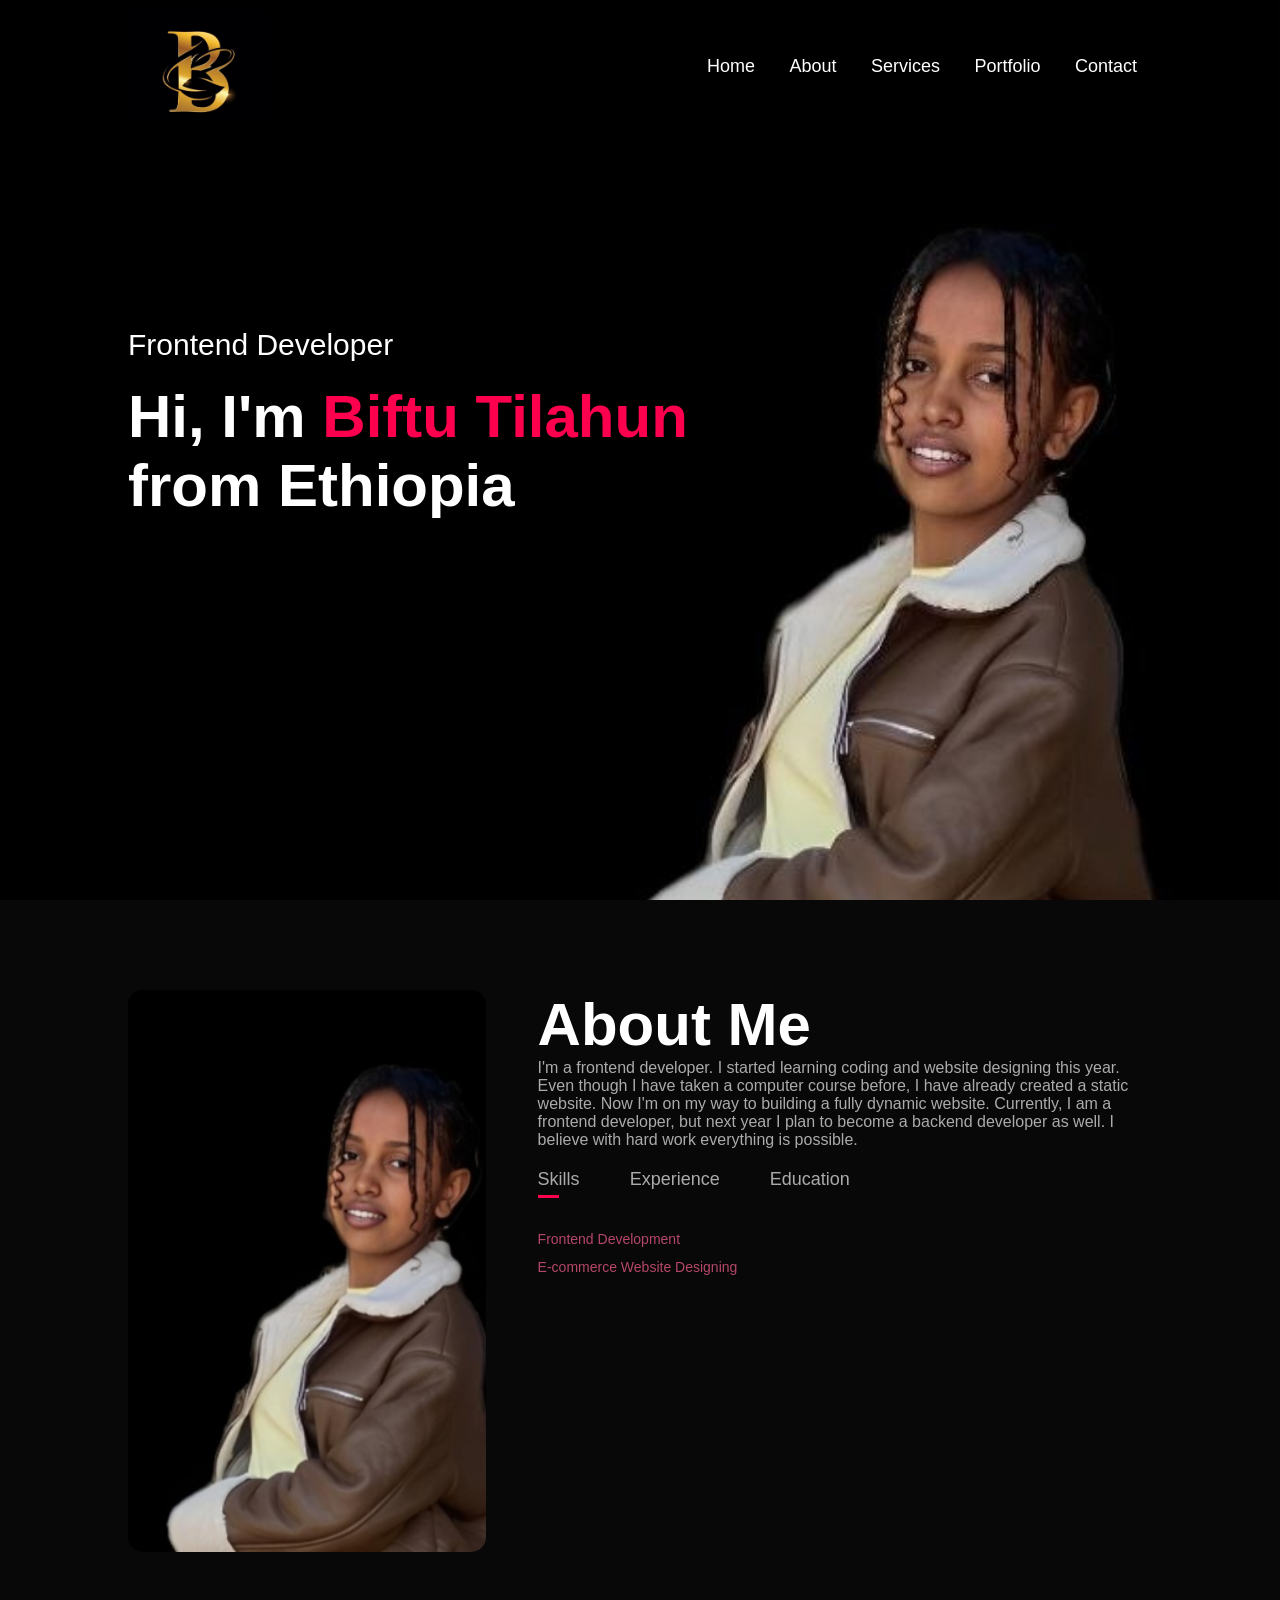
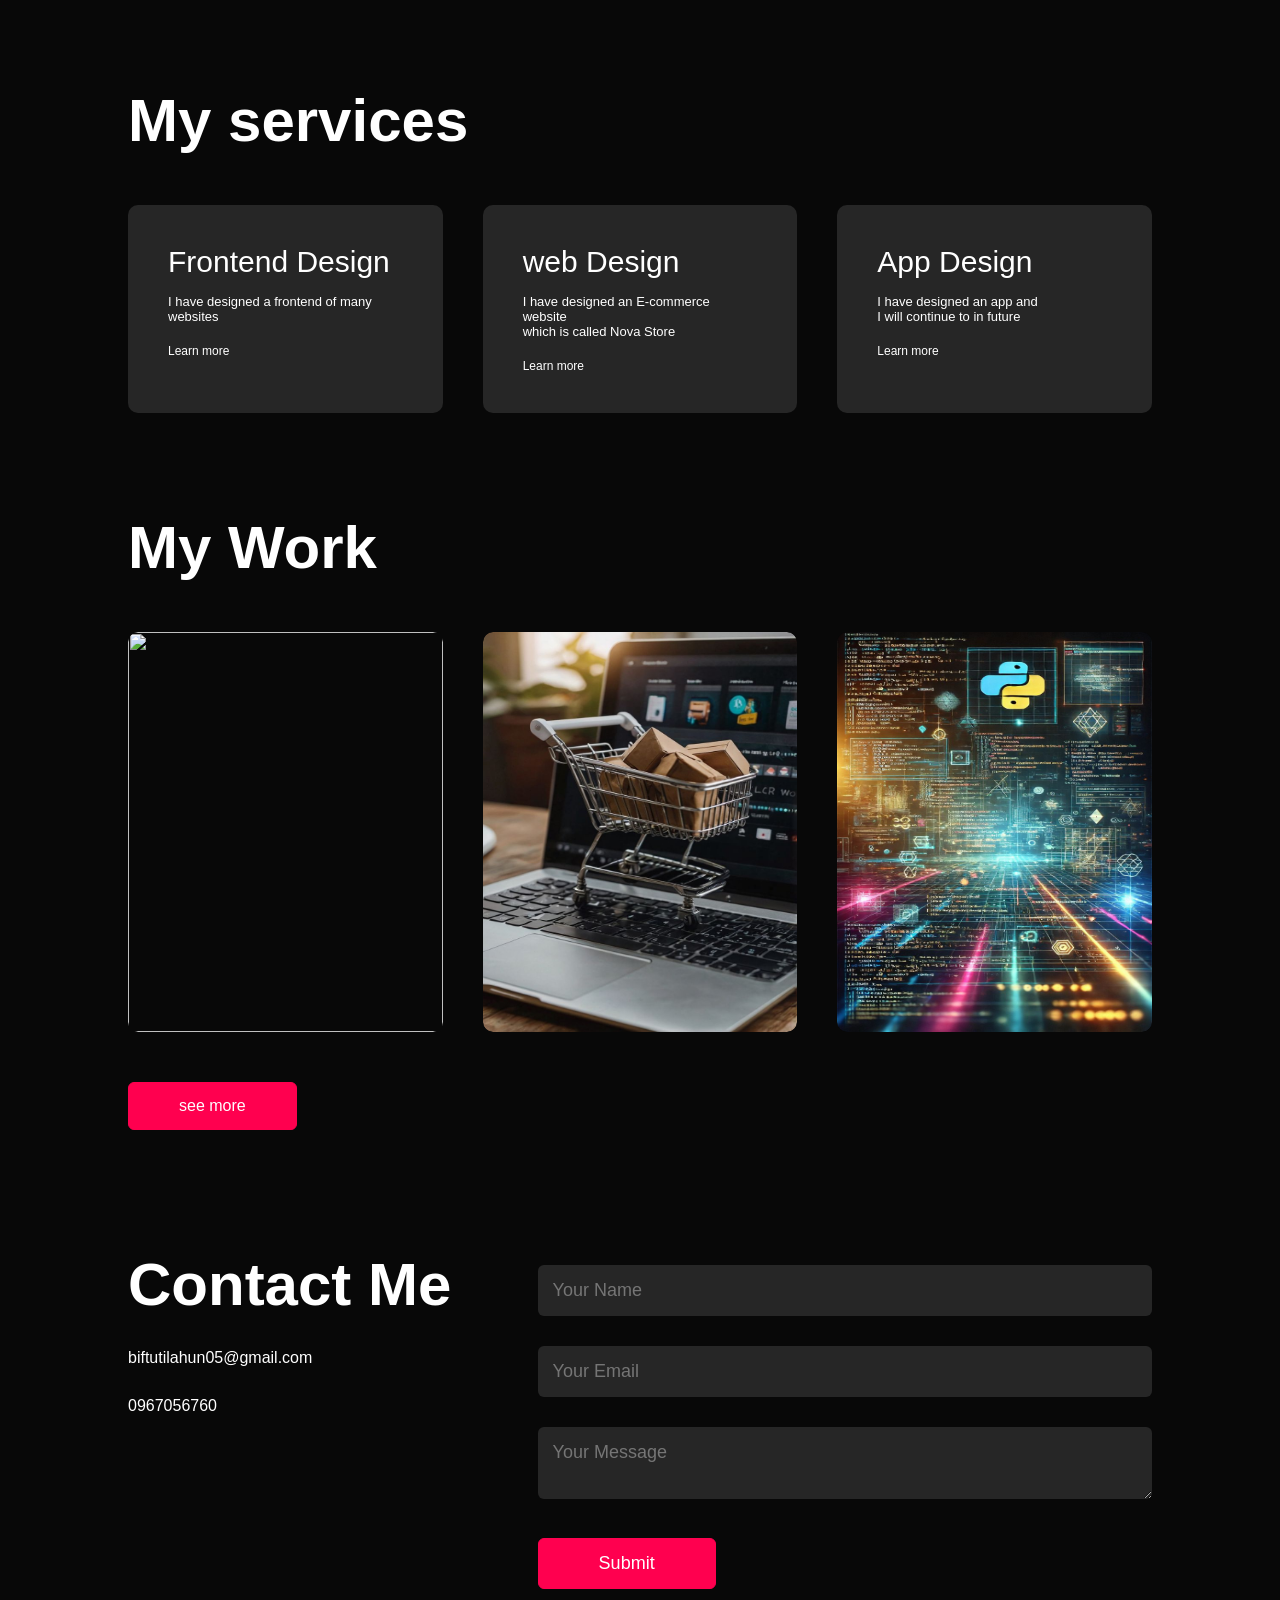
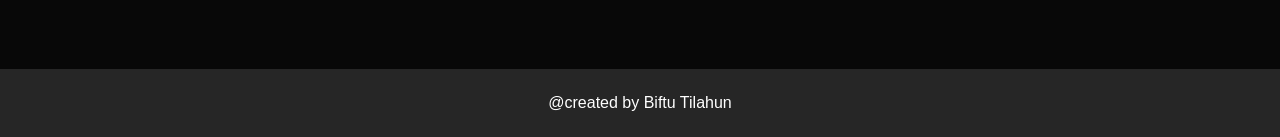
==== index.html @ 3a245077 "Update index.html" ====
<!DOCTYPE html>
<html lang="en">
<head>
    <meta charset="UTF-8">
    <meta name="viewport" content="width=device-width, initial-scale=1.0">
    <title>Biftu Tilahun</title>
    <link rel="stylesheet" href="style.css">

</head>
<body>

    <!-- -----------Header------------ -->
    <div id="header">
        <div class="container">
            <nav>
                <img src="logo.ln.jpg" class="logo" alt="Logo">
                <!-- Desktop Menu -->
    <ul class="nav-list desktop-menu">
        <li><a href="#header">Home</a></li>
        <li><a href="#about">About</a></li>
        <li><a href="#services">Services</a></li>
        <li><a href="#portfolio">Portfolio</a></li>
        <li><a href="#contact">Contact</a></li>

    </ul>

    <!-- Mobile Menu -->
 <!--  <div class="hamburger" id="hamburger">
        <span></span>
        <span></span>
        <span></span>
    </div>
    <ul class="nav-list mobile-menu">
        <li><a href="#header">Home</a></li>
        <li><a href="#about">About</a></li>
        <li><a href="#services">Services</a></li>
        <li><a href="#portfolio">Portfolio</a></li>
        <li><a href="#contact">Contact</a></li>
    </ul>
 -->
</nav>
          <style>
body {
  margin: 0;
  font-family: Arial;
}

/* Top bar */
header {
  position: fixed;
  top: 0;
  left: 0;
  width: 100%;
  display: flex;
  justify-content: space-between;
  padding: 15px;
}

.logo {
  font-size: 24px;
  font-weight: bold;
}

/* Menu button */
.menu-btn {
  font-size: 28px;
  cursor: pointer;
  margin-right: 20px; /* ðŸ‘ˆ moved inward */
  display: none; /* hidden by default */
}

/* Sidebar menu */
#menu {
  position: fixed;
  top: 0;
  right: -250px; /* hidden */
  width: 250px;
  height: 100%;
  background: black;
  color: white;
  padding-top: 60px;
  transition: 0.3s;
}

/* Menu links */
#menu a {
  display: block;
  padding: 15px;
  color: white;
  text-decoration: none;
}

#menu a:hover {
  background: gray;
}

/* Close button */
.close {
  position: absolute;
  top: 15px;
  left: 15px;
  font-size: 25px;
  cursor: pointer;
}

/* âœ… SHOW ONLY ON SMALL SCREENS */
@media (max-width: 768px) {
  .menu-btn {
    display: block;
  }
}

/* âœ… HIDE MENU ON LARGE SCREENS */
@media (min-width: 769px) {
  #menu {
    display: none;
  }
}
</style>
</head>

<body>

<header>
  
  <div class="menu-btn" onclick="openMenu()">☰</div>
</header>

<div id="menu">
  <div class="close" onclick="closeMenu()">✖</div>
  <a href="#header">Home</a>
  <a href="#about">About</a>
  <a href="#services">Services</a>
  <a href="#portfolio">Portfolio</a>
  <a href="#contact">Contact</a>
</div>

<script>
function openMenu() {
  document.getElementById("menu").style.right = "0";
}

function closeMenu() {
  document.getElementById("menu").style.right = "-250px";
}
</script>
      
            </nav>

            <div class="header-text">
                <p>Frontend Developer</p>
                <h1>Hi, I'm <span>Biftu Tilahun</span><br>from Ethiopia</h1>
            </div>
        </div>
    </div>

    <!-- -----------About------------ -->
    <div id="about">
        <div class="container">
            <div class="row">

                <div class="about-col-1">
                    <img src="user.jpg" alt="User Image">
                </div>

                <div class="about-col-2">
                    <h1 class="sub-title">About Me</h1>

                    <p>
                        I'm a frontend developer. I started learning coding and website designing this year.
                        Even though I have taken a computer course before, I have already created a static website.
                        Now I'm on my way to building a fully dynamic website.
                        Currently, I am a frontend developer, but next year I plan to become a backend developer as well.
                        I believe with hard work everything is possible.
                    </p>

                    <div class="tab-titles">
                        <p class="tab-links active-link" onclick="opentab(event, 'skills')">Skills</p>
                        <p class="tab-links" onclick="opentab(event, 'experience')">Experience</p>
                        <p class="tab-links" onclick="opentab(event, 'education')">Education</p>
                    </div>

                    <div class="tab-contents active-tab" id="skills">
                        <ul>
                            <li><span>Frontend Development</span></li>
                            <li><span>E-commerce Website Designing</span></li>
                        </ul>
                    </div>

                    <div class="tab-contents" id="experience">
                        <ul>
                            <li><span>2026 - Present<br>Still learning</span></li>
                        </ul>
                    </div>

                    <div class="tab-contents" id="education">
                        <ul>
                            <li><span>Frontend Development Training</span></li>
                        </ul>
                    </div>

                </div>
            </div>
        </div>
    </div>

    <!-- -----------services------------ -->
     <div id="services">
        <div class="container">
            <h1 class="sub-title">My services</h1>
     <div class="services-list">
         <div>
            <h2>Frontend Design</h2>
            <p> I have designed a frontend of many websites </p>
            <a href="#">Learn more</a>
        </div>
        <div>
            <h2>web Design</h2>
            <p> I have designed an E-commerce website <br>which is called Nova Store </p>
            <a href="#">Learn more</a>
        </div>
         <div>
            <h2>App Design</h2>
            <p> I have designed an app and<br> I will continue to in future </p>
            <a href="#">Learn more</a>
         </div>
     </div>
        </div>
     </div>
     <!-- -----------portfolio----------- -->
<div id="portfolio">
    <div class="container">
        <h1 class="sub-title">My Work</h1>
        <div class="work-list">
            <div class="work">
                <img src="fronthend.np.jpg">
                <div class="layer">

                <h3>Frontend design</h3>
                <p>one of an amazing frontend design</p>
                </div>
            </div>
             <div class="work">
                <img src="ecommerce.png">
                <div class="layer">

                <h3>E-commerce website</h3>
                <p>It's called Nova Store</p>
                </div>
            </div>
             <div class="work">
                <img src="moile.in.jpg">
                <div class="layer">

                <h3>Social Media App </h3>
                <p>The app connects people around the world</p>
                </div>
            </div>
        </div>
        <a href="#" class="btn">see more</a>
    </div>
</div>
   <!-- -----------contact----------- -->
    <div id="contact">
        <div class="container">
            <div class="row">
                <div class="contact-left">
                 <h1 class="sub-title"> Contact Me</h1>
                 <p>biftutilahun05@gmail.com</p>
                 <p>0967056760</p>
                
                </div>
                <div class="contact-right">
                    <form>
                    <input type="text" name="Name" placeholder="Your Name" required>
                    <input type="email" name="email" placeholder="Your Email" required>
                    <textarea name="Message" row="6" placeholder="Your Message"></textarea>
                    <button type="submit" class="btn ">Submit</button>
                    </form>
                </div>
                

            </div>
        </div>
        <div class="copyright">
            <p>@created by Biftu Tilahun</p>
        </div>
    </div>
    
   
   <script>
        var tablinks = document.getElementsByClassName("tab-links");
        var tabcontents = document.getElementsByClassName("tab-contents");

        function opentab(event, tabname) {
            for (let tablink of tablinks) {
                tablink.classList.remove("active-link");
            }
            for (let tabcontent of tabcontents) {
                tabcontent.classList.remove("active-tab");
            }

            event.currentTarget.classList.add("active-link");
            document.getElementById(tabname).classList.add("active-tab");
        }
      </script> 
   <!--
      <script>
const hamburger = document.getElementById('hamburger');
const mobileMenu = document.querySelector('.mobile-menu');

hamburger.addEventListener('click', () => {
    mobileMenu.classList.toggle('active');
});
</script>
    -->

</body>
</html>
---- style.css ----
*{
    margin: 0;
    padding: 0;
    font-family:'poppins', sans-serif;
    box-sizing: border-box;
}
html{
  scroll-behavior: smooth;
}
body{
    background-color: #080808;
    color: #fff;
}
  #header{
    width: 100%;
    height: 100vh;
    background-image: url(background.png);
    background-size: cover;
    background-position: center;
  }
  .container{
    padding: 10px 10%;
  }
  nav{
    display: flex ;
    align-items: center;
    justify-content: space-between;
    flex-wrap: wrap;
  }
  .logo{
    width: 140px;
  }
  nav ul li{
    display: inline-block;
    list-style: none;
    margin: 10px 20px;
  }
  nav ul li a{
    color: #fff;
    text-decoration: none;
    font-size: 18px;
    position: relative;
  }
  nav ul li a::after{
    content: '';
   width: 0;
   height: 3px;
   background:#ff004f ;
   position: absolute;
   left: 0;
   bottom: -6px;
   transition: 0.5s;
  }
   nav ul li a:hover::after{
    width: 100%;
   }
   .header-text{
    margin-top: 20%;
    font-size: 30px;
   }
   .header-text h1{
    font-size: 60px;
    margin-top: 20px;
   }
   .header-text h1 span{
    color: #ff004f;
   }
   /* -----------about----------- */
#about{
  padding: 80px 0;
  color: #ababab ;
}
.row{
  display: flex;
  justify-content: space-between;
  flex-wrap: wrap ;
}
.about-col-1{
  flex-basis: 35%;
}
.about-col-1 img{
  width: 100%;
  border-radius: 15px;
}
.about-col-2{
flex-basis: 60%;
}
.sub-title{
  font-size: 60px;
  font-weight: 600;
  color: #fff;
}
.tab-titles{
  display: flex;
  margin: 20px 0 40px;

}
.tab-links{
  margin-right: 50px;
  font-size: 18px;
  font-weight: 500;
  cursor: pointer;
  position: relative;
}
.tab-links::after{
  content: '';
  width: 0;
  height: 3px;
  background: #ff004f;
  position: absolute;
  left: 0;
  bottom: -8px;
  transition: 0.5s;
}
.tab-links.active-link::after{
  width: 50%;
}
.tab-contents ul li{
  list-style: none;
  margin: 10px 0;
}
.tab-contents ul li span{
  color: #b54769;
  font-size: 14px;
}
.tab-contents{
  display: none;
}
.tab-contents.active-tab{
  display: block;
}
/* -----------services----------- */
#services{
  padding: 30px 0;
}
.services-list{
  display: grid;
  grid-template-columns: repeat(auto-fit,minmax(250px, 1fr));
  grid-gap: 40px;
  margin-top: 50px;

}
.services-list div{
  background: #262626;
  padding: 40px;
  font-size: 13px;
  font-weight: 300;
  border-radius: 10px;
  transition: background 0.5s, transform 0.5s;
}
.services-list div h2{
  font-size: 30px;
  font-weight: 500;
  margin-bottom: 15px;
}
.services-list div a{
  text-decoration: none;
  color: #fff;
  font-size: 12px;
  margin-top: 20px;
  display: inline-block;
}
.services-list div:hover{
  background: #ff004f;
  transform: translateY(-10px);
}
/* -----------portfolio----------- */
#portfolio {
    padding: 50px 0;
}
.work-list{
  display: grid;
  grid-template-columns: repeat(auto-fit,minmax(250px, 1fr));
  grid-gap: 40px;
  margin-top: 50px;
}
.work{
  border-radius: 10px;
  position: relative;
  overflow: hidden;
}
.work img{
  width: 100;
  height: 400px;
  border-radius: 10px;
  display: block;
  transition: transform 0.5s;
}
.layer{
  width: 100%;
  height: 0;
  background: linear-gradient(rgba(0,0,0,0.6),  #ff004f);
  border-radius: 10px;
  position: absolute;
  left: 0;
  bottom: 0;
  overflow: hidden;
  display: flex;
  align-items: center;
  justify-content: center;
  flex-direction: column;
  padding: 0 40px;
  text-align: center;
  font-size: 14px;
  transform: height 0.5s;
}
.layer h3{
font-weight: 500;
margin-bottom: 20px;
}
.work:hover img{
  transform: scale(1.1);
}
.work:hover .layer{
  height: 100%;
}
.btn{
  display: block;
  margin: 50px auto;
  width: fit-content;
  border: 1px solid #ff004f;
  padding: 14px 50px;
  border-radius: 6px;
  text-decoration: none;
  color: #fff;
  transition: backgroung 0.5s;
}
.btn:hover{
  background: #ff004f;
}
/* -----------contact----------- */
.contact-left{
  flex-basis: 35%;
}
.contact-right{
  flex-basis: 60%;
}
.contact-left p{
  margin-top: 30px;
}
.btn{
  display: inline-block;
  background: #ff004f;
}
/* -----------Contact------------ */
.contact-left{
  flex-basis: 35%;
}
.contact-right{
  flex-basis: 60%;
}
.contact-left p{
  margin-top: 30px;
}
.btn{
  display: inline-block;
  background: #ff004f;
}
.contact-right form {
  width: 100%;
}

form input, form textarea {
  width: 100%;
  border: 0;
  outline: none;
  background: #262626;
  padding: 15px;
  margin: 15px 0;          /* only vertical spacing */
  color: #fff;
  font-size: 18px;
  border-radius: 6px;
  box-sizing: border-box;   /* includes padding inside width */
}
form .btn{
  padding: 14px 60px;
  font-size: 18px;
  margin-top: 20px;
  cursor: pointer;
}
.copyright{
  width: 100%;
  text-align: center;
  padding: 25px 0;
  background: #262626;
  font-weight: 300;
  margin-top: 20px;
}

/* -----------CSS for small screens----------- */

@media only screen and (max-width: 768px){
#header {
  width: 100%;
  min-height: 100vh;
  background-image: url("user.jpg");
  background-size: cover;        /* makes it fit screen */
  background-position: center;   /* keeps it centered */
  background-repeat: no-repeat;
  display: flex;
  align-items: center;
}
.header-text{
    margin-top: 100%;
    font-size: 16px;
  }
  .header-text h1{
    font-size: 30px;
  }
  .sub-title{
    font-size: 40px;
  }
  .about-col-1, .about-col-1{
    flex-basis: 100%;
  }
  .about-col-1{
    margin-bottom: 30px;
  }
  .about-col-2{
    font-size: 14px;
  }
  .tab-links{
    font-size: 16px;
    margin-right: 20px;
  }
  .contact-left, .contact-right{
    flex-basis: 100%;
  }
  .contact-right{
    font-size: 14px;
  }
	
}
/* Basic nav styles */
.navbar {
    display: flex;
    align-items: center;
    justify-content: space-between;
    position: relative;
    padding: 10px 5%;
    background: #333;
}

.navbar .logo {
    width: 140px;
}
.work img{
	width:100%;
}
/* Desktop Menu */
.desktop-menu {
    display: flex;
    list-style: none;
}

.desktop-menu li {
    margin: 0 15px;
}

.desktop-menu li a {
    color: #fff;
    text-decoration: none;
    font-size: 18px;
}

/* Mobile Menu hidden by default */

  /*  .hamburger {
    display: none;
    flex-direction: column;
    cursor: pointer;
    gap: 4px;
}
.nav-list desktop-menu{
	top:0;
	right:0;
}
.hamburger span {
    display: block;
    height: 3px;
    width: 25px;
    background: #fff;
	
}
*/
  /* .mobile-menu {
    display: none; /* hidden initially */
  /*  list-style: none;
    position: absolute;
    top: 60px;  /* below navbar */
   /* left: 0;
    width: 100%;
    background: #333;
}
  .mobile-menu li {
    border-bottom: 1px solid #444;
}
/*
/*.mobile-menu li a {
    display: block;
    padding: 12px 20px;
    color: #fff;
    text-decoration: none;
}

.mobile-menu li a:hover {
    background: #575757;
}
*/
/* ---------- Responsive ---------- */
 /* @media (max-width: 768px) {
    /* Hide desktop menu */
    .desktop-menu {
        display: block;
    }

    /* Show hamburger */
   /* .hamburger {
        display: flex;
    }

    /* Show mobile menu when active */
   /* .mobile-menu.active {
        display: block;
    }
}
*/
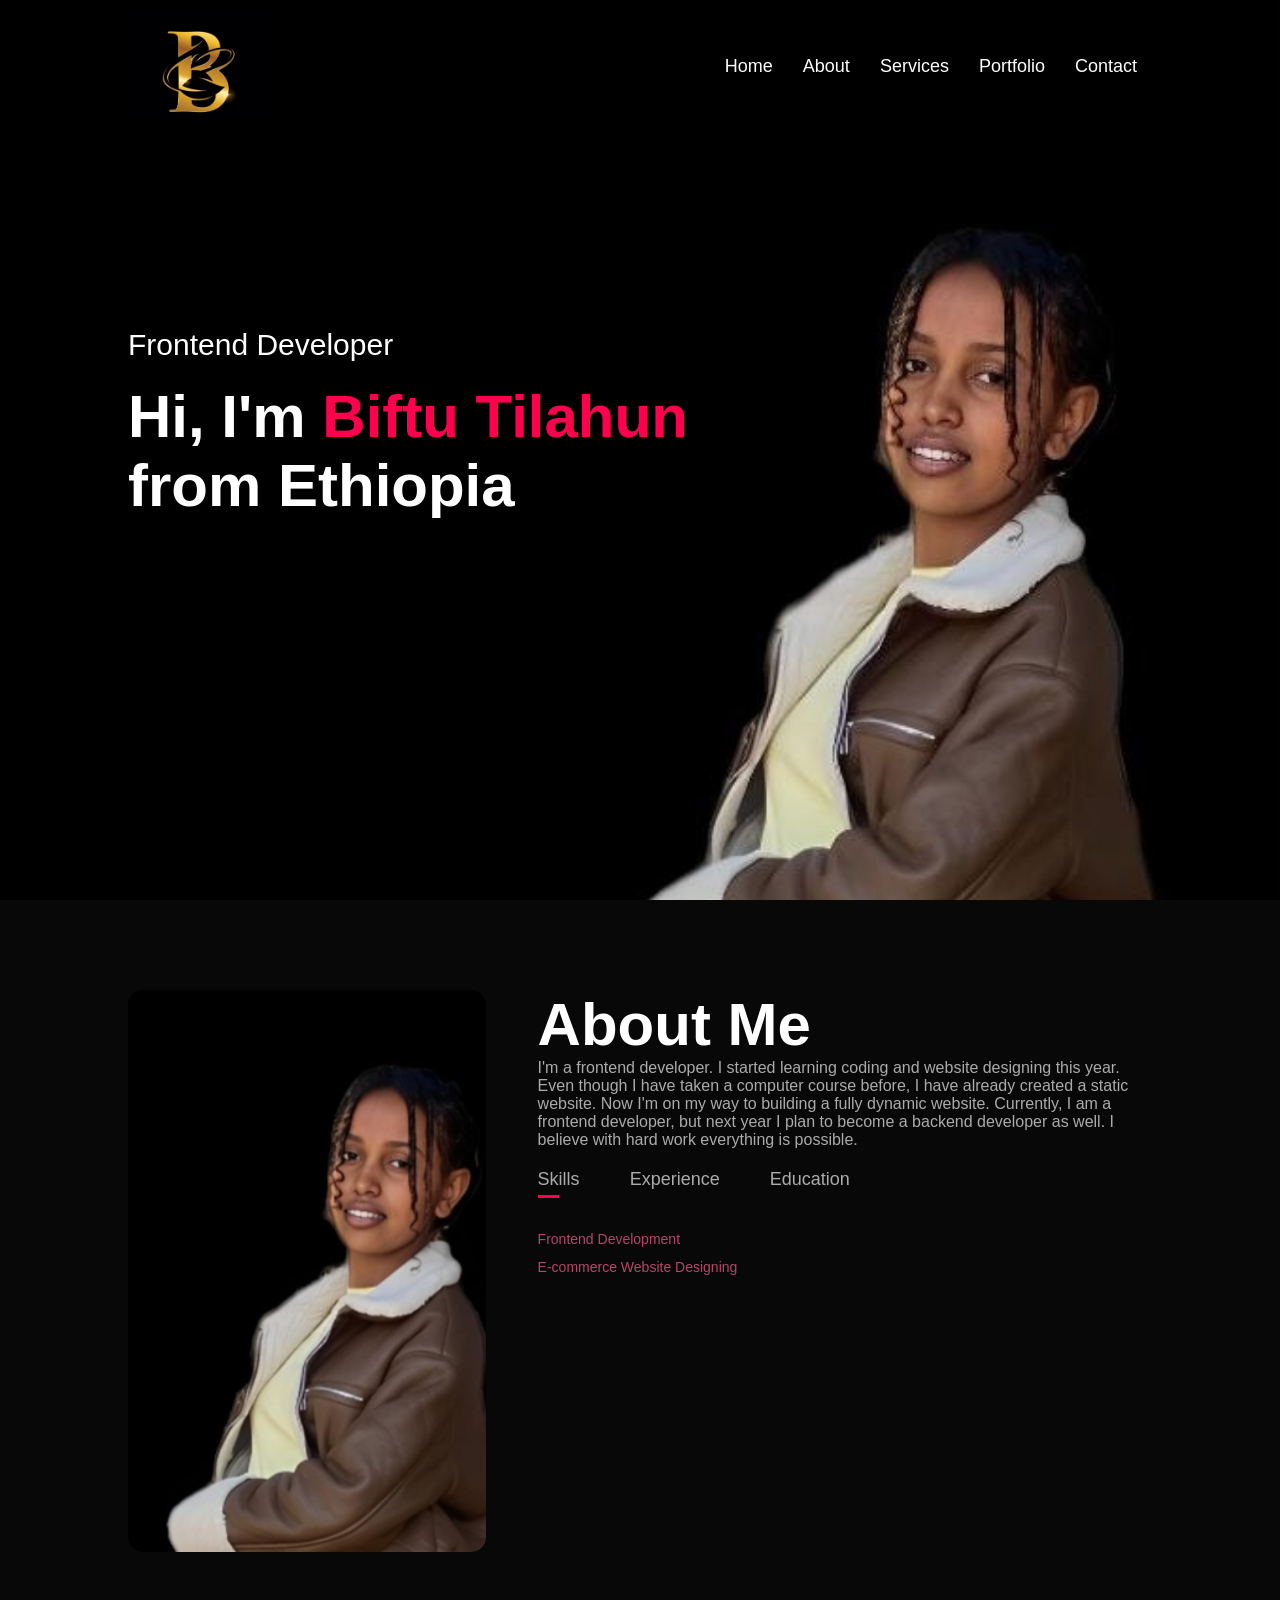
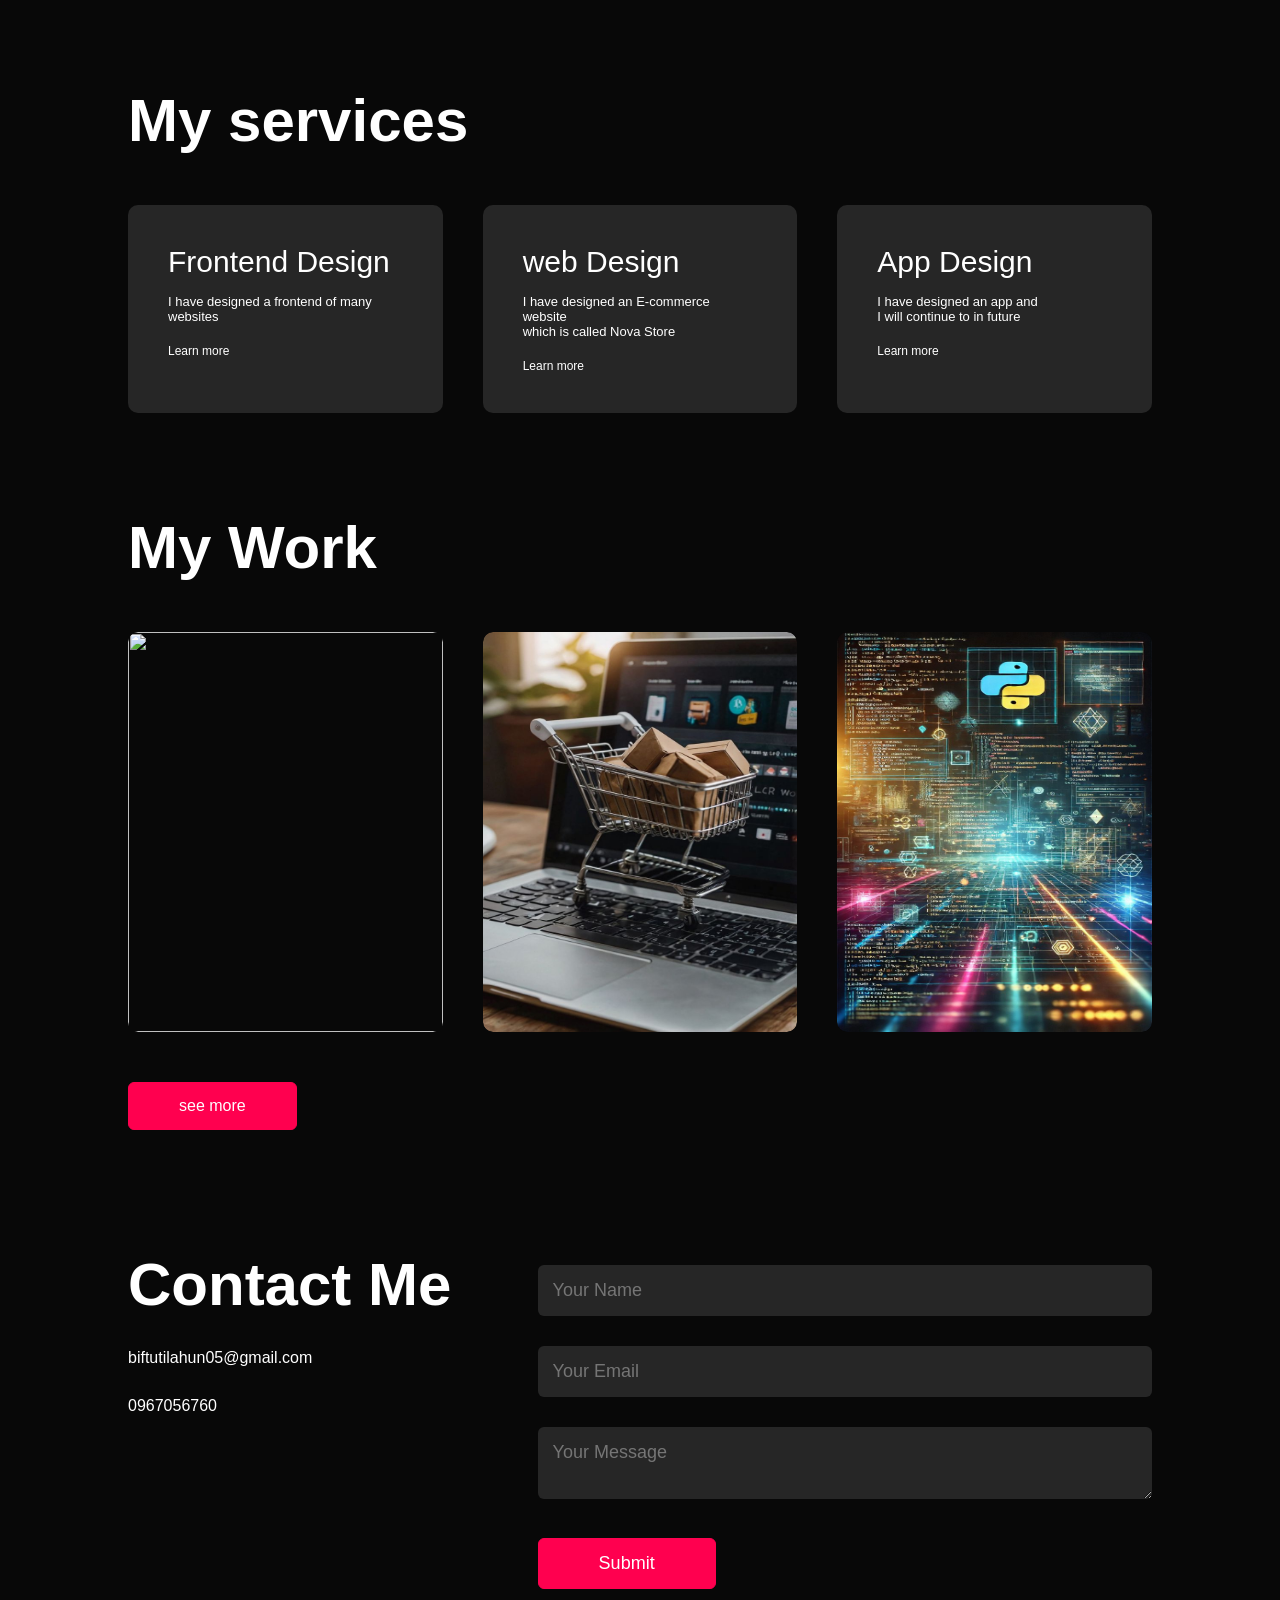
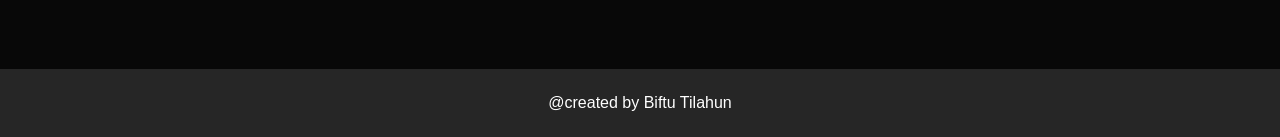
==== commit 8580b33e: "Update index.html" ====
--- a/index.html
+++ b/index.html
@@ -65,7 +65,7 @@
 .menu-btn {
   font-size: 28px;
   cursor: pointer;
-  margin-right: 20px; /* ðŸ‘ˆ moved inward */
+  margin-left: 20px; /* ðŸ‘ˆ moved inward */
   display: none; /* hidden by default */
 }
 
--- a/style.css
+++ b/style.css
@@ -410,10 +410,11 @@
 /* ---------- Responsive ---------- */
  /* @media (max-width: 768px) {
     /* Hide desktop menu */
+@media (max-width: 600px) {
     .desktop-menu {
-        display: block;
+        display: none;
     }
-
+}
     /* Show hamburger */
    /* .hamburger {
         display: flex;
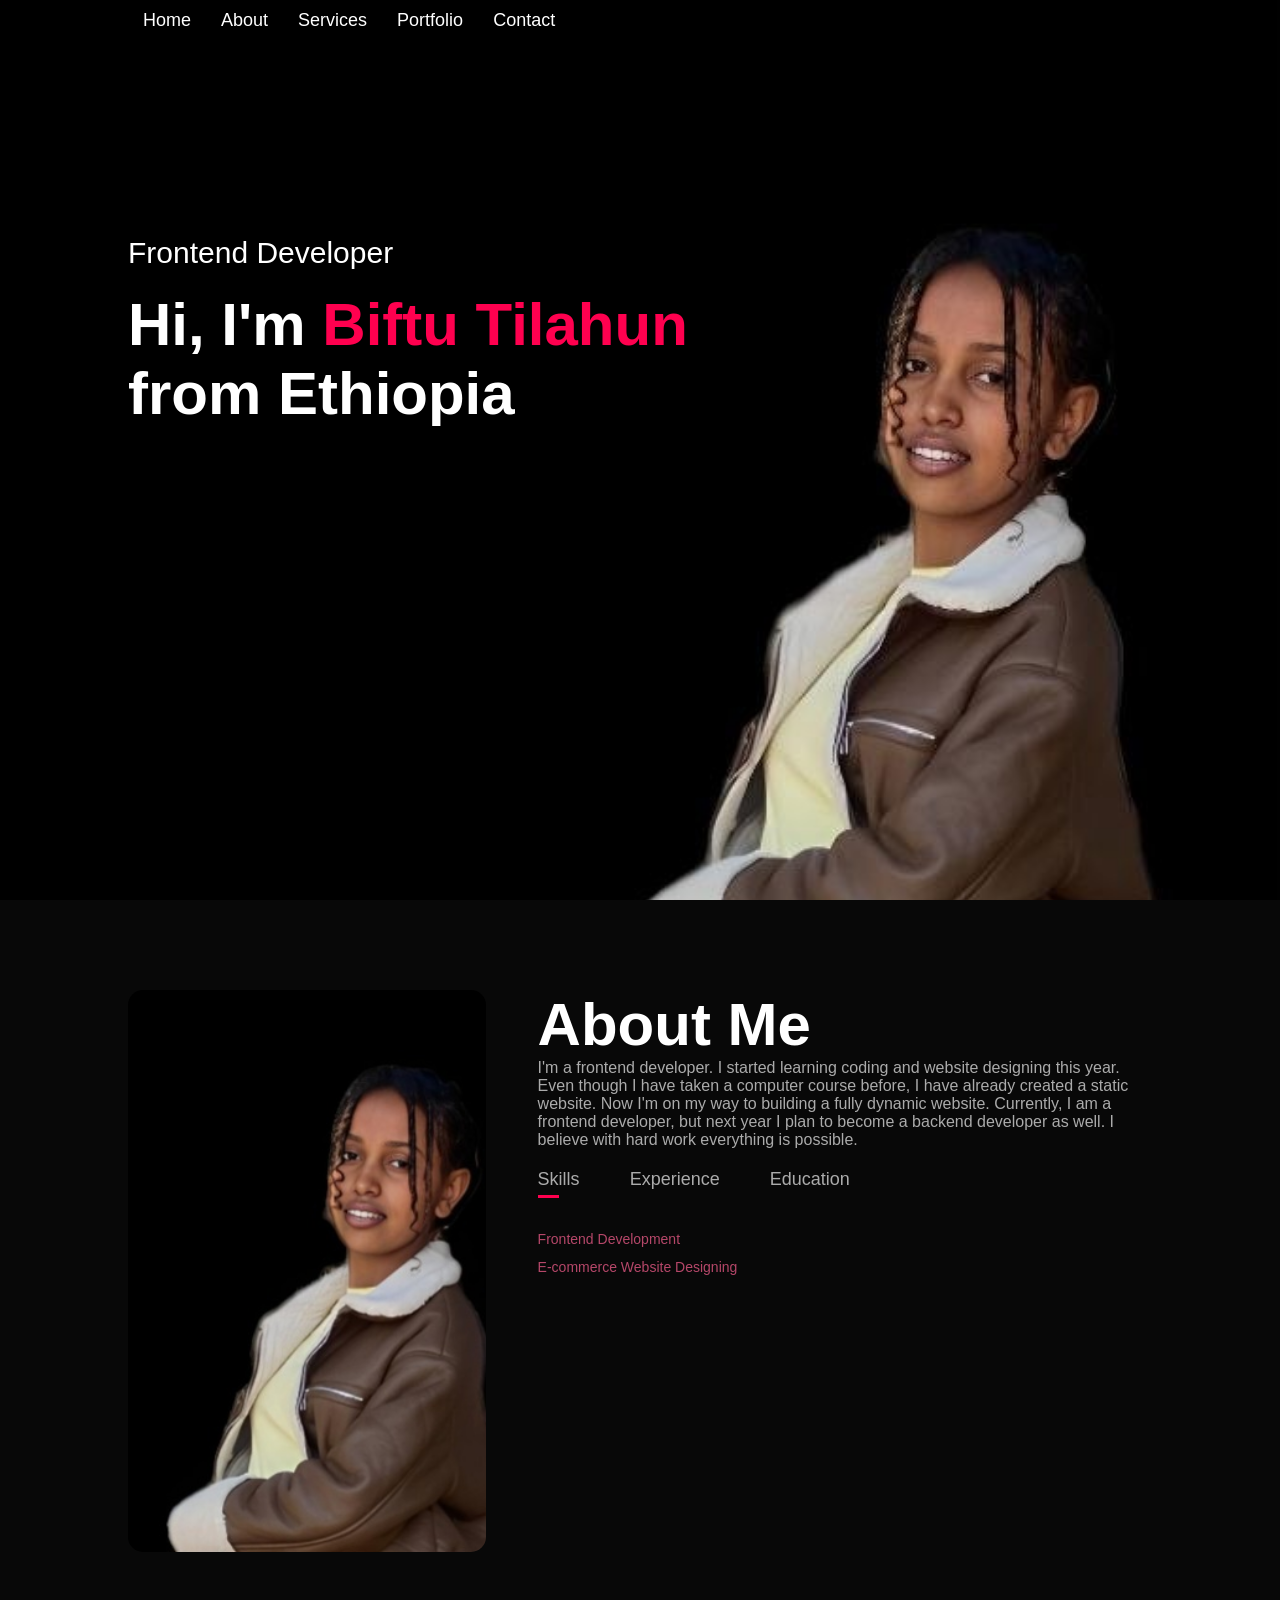
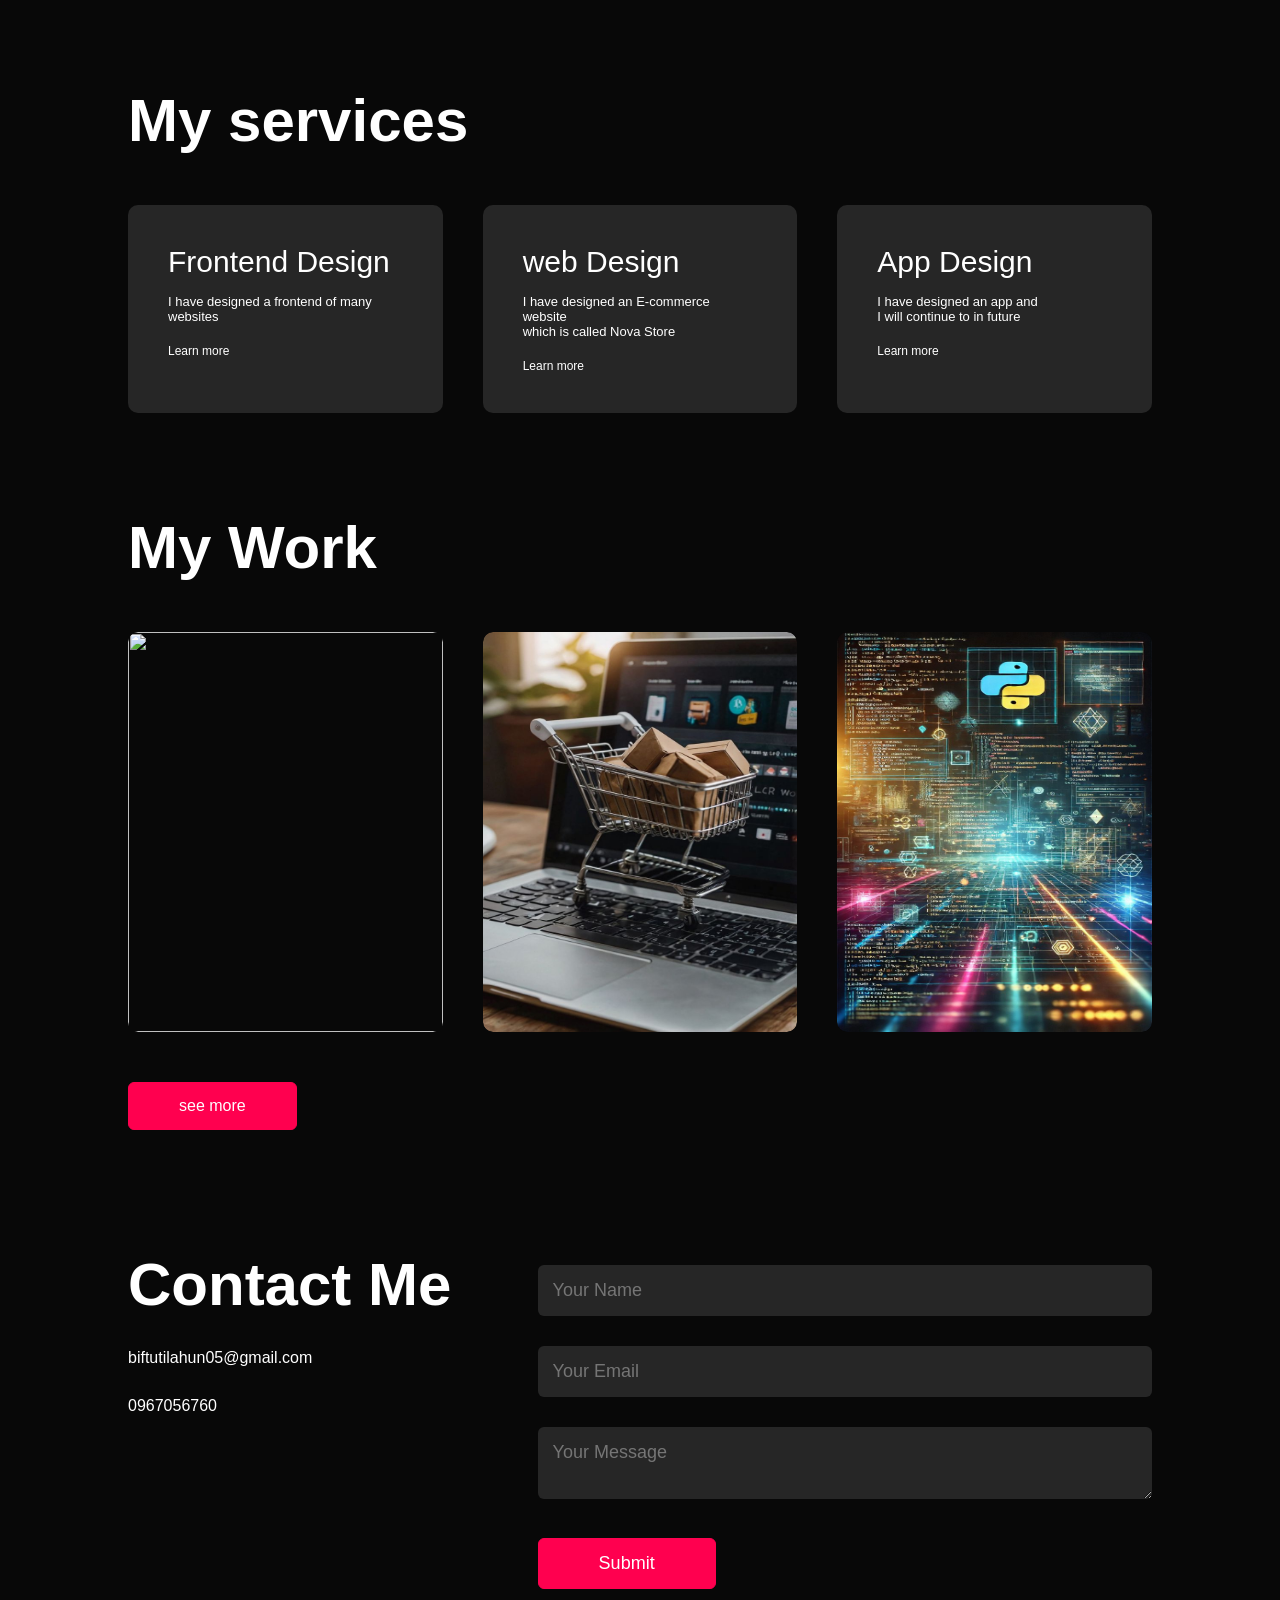
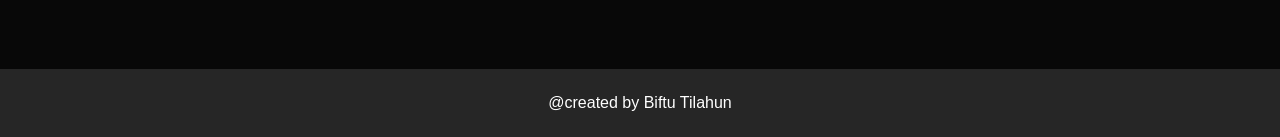
==== commit b014b4e9: "Update index.html" ====
--- a/index.html
+++ b/index.html
@@ -12,8 +12,8 @@
     <!-- -----------Header------------ -->
     <div id="header">
         <div class="container">
-            <nav>
-                <img src="logo.ln.jpg" class="logo" alt="Logo">
+         <!--   <nav>
+                <img src="logo.ln.jpg" class="logo" alt="Logo"> -->
                 <!-- Desktop Menu -->
     <ul class="nav-list desktop-menu">
         <li><a href="#header">Home</a></li>
@@ -59,13 +59,15 @@
 .logo {
   font-size: 24px;
   font-weight: bold;
+    margin-right: 300px;
+	margin-top: 0px;
 }
 
 /* Menu button */
 .menu-btn {
   font-size: 28px;
   cursor: pointer;
-  margin-left: 20px; /* ðŸ‘ˆ moved inward */
+  margin-left: 300px; /* ðŸ‘ˆ moved inward */
   display: none; /* hidden by default */
 }
 
--- a/style.css
+++ b/style.css
@@ -343,6 +343,8 @@
 
 .navbar .logo {
     width: 140px;
+	
+	
 }
 .work img{
 	width:100%;
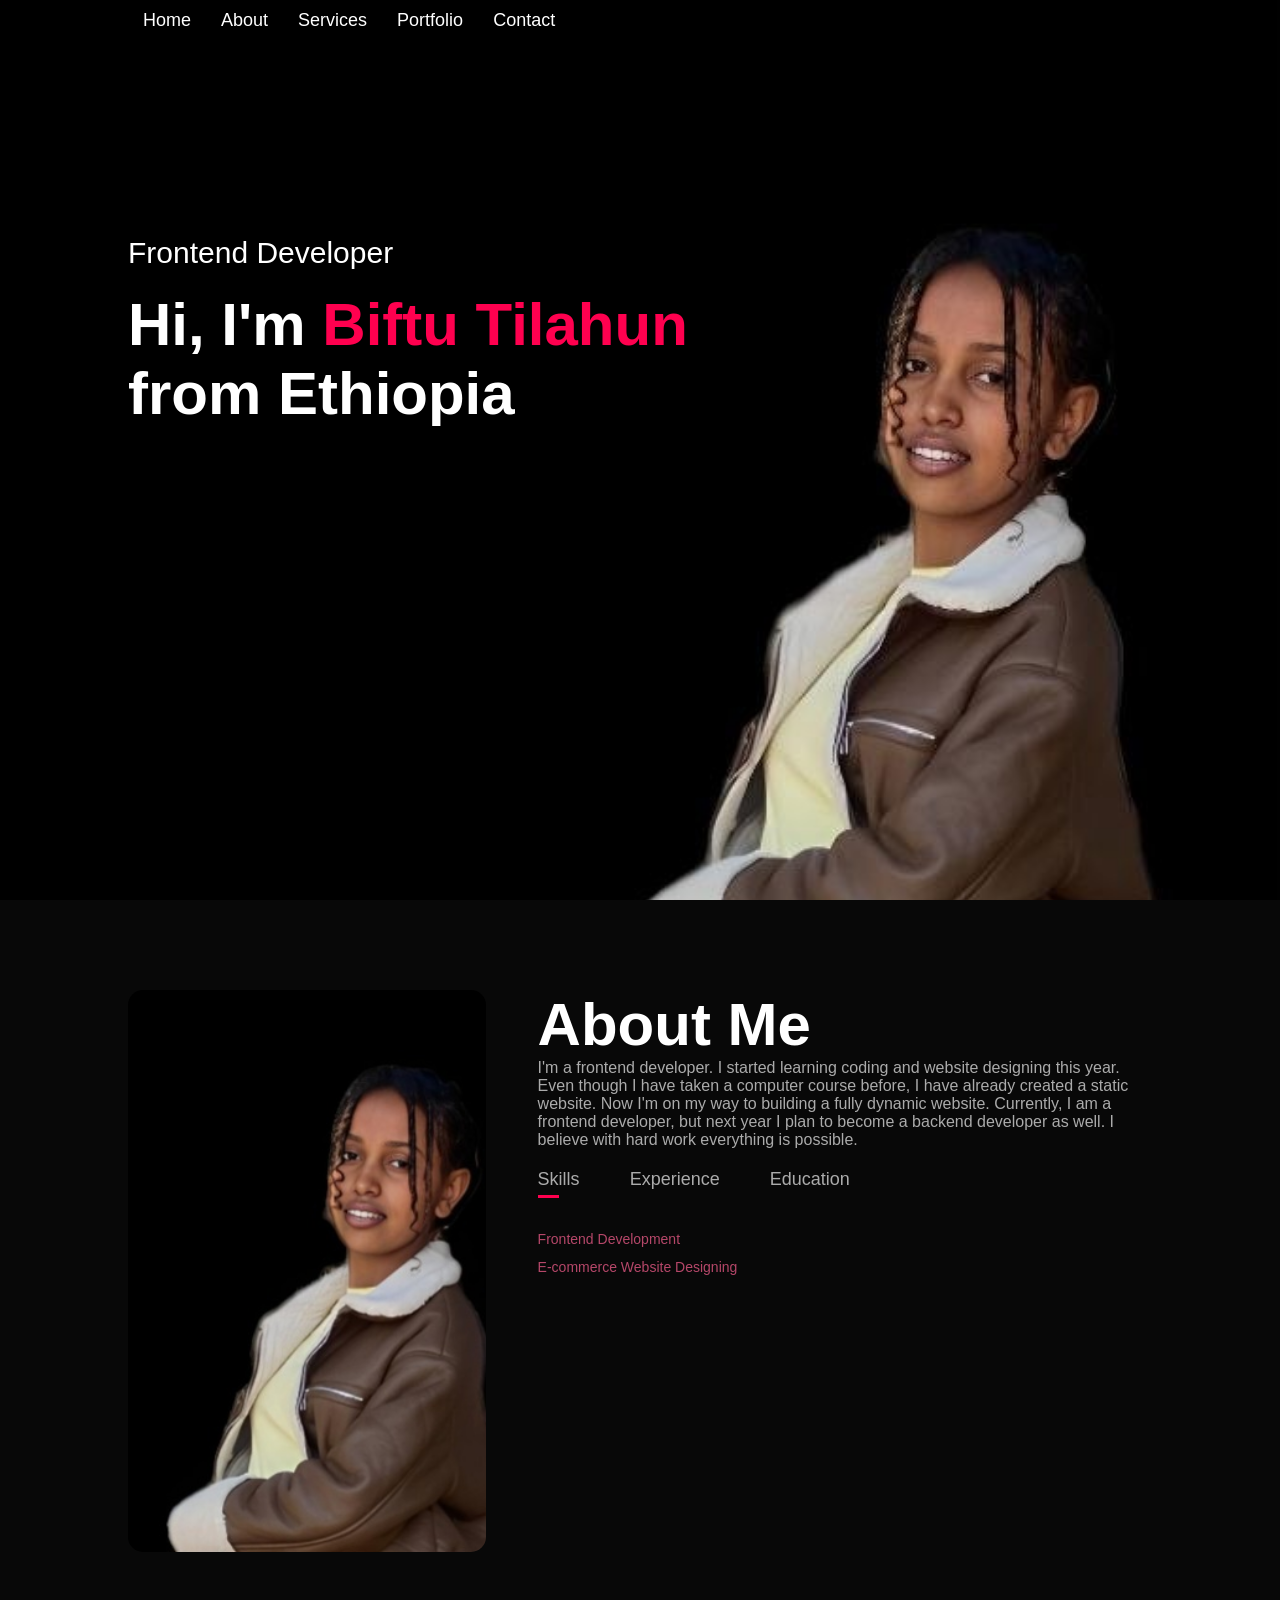
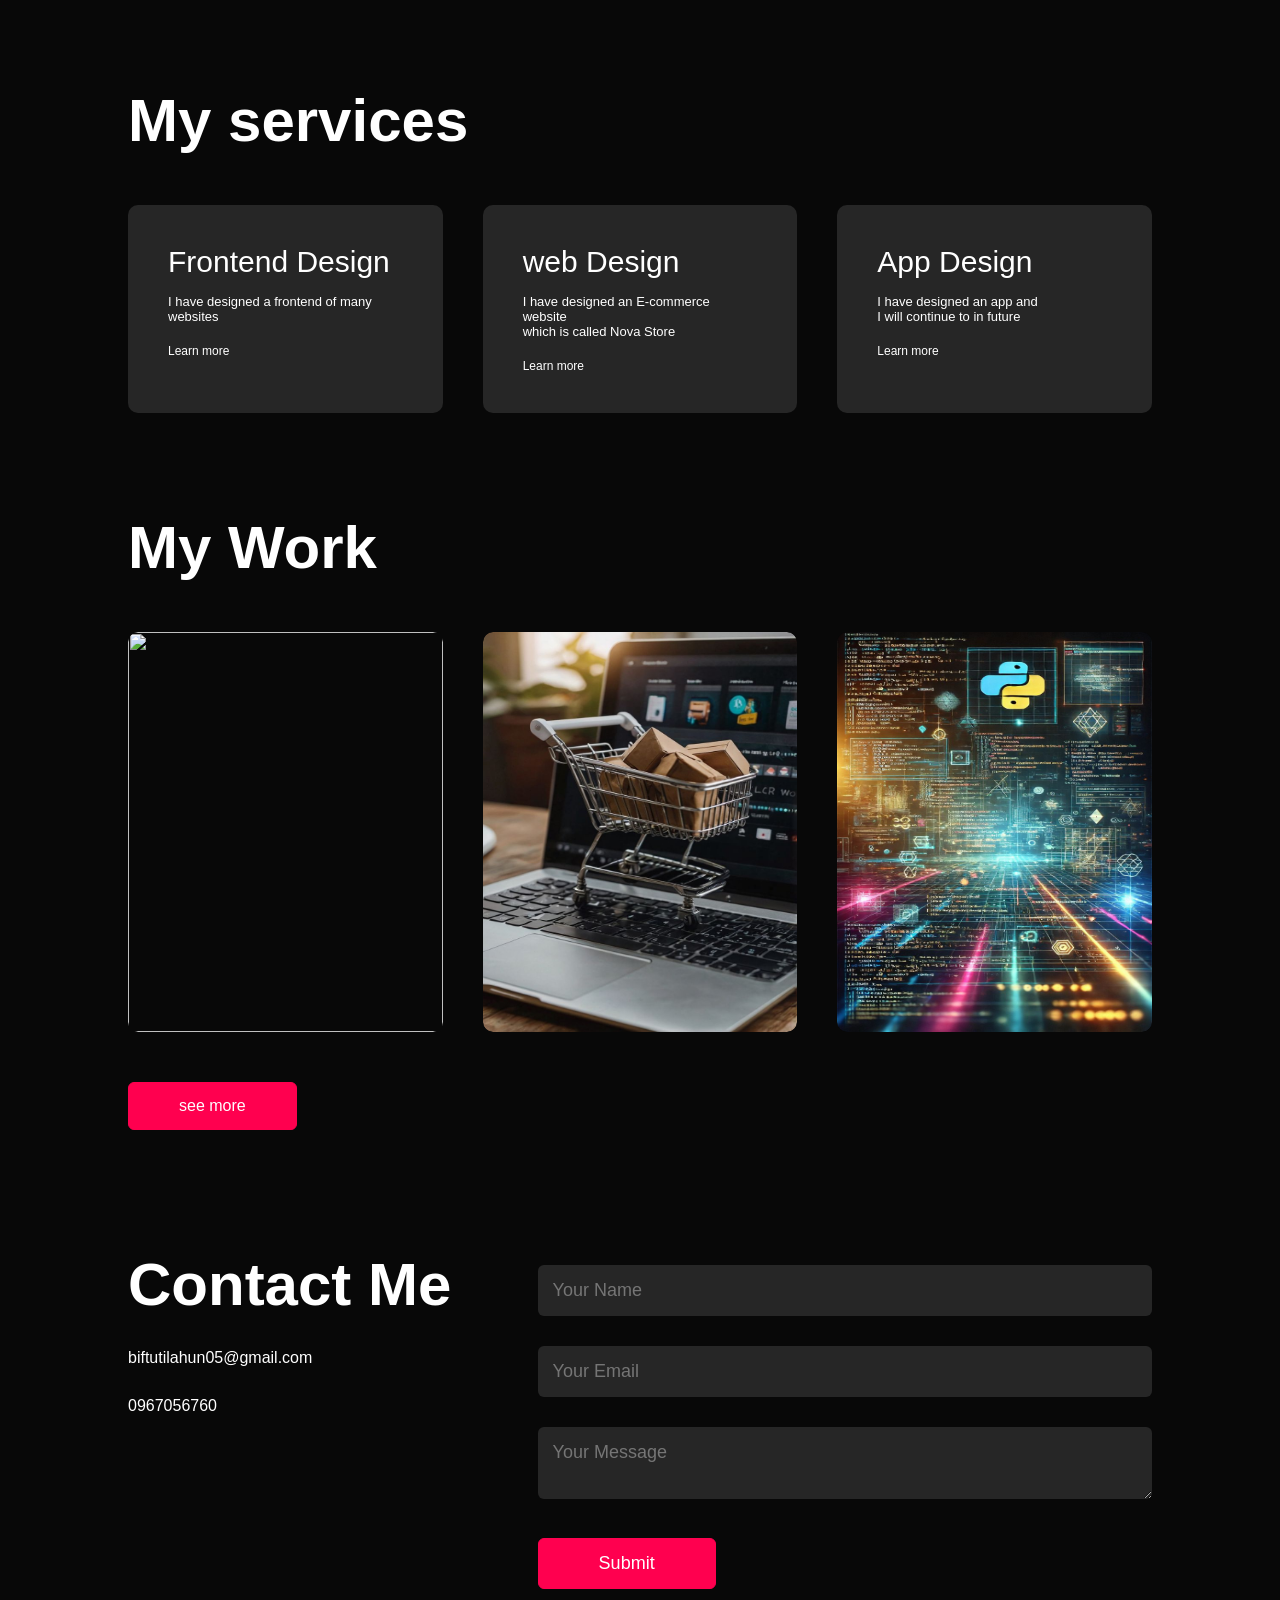
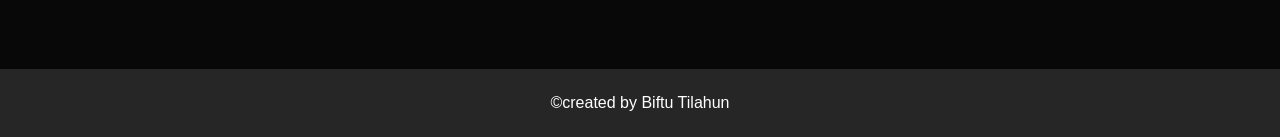
==== commit 13fadaee: "Update index.html" ====
--- a/index.html
+++ b/index.html
@@ -285,7 +285,7 @@
             </div>
         </div>
         <div class="copyright">
-            <p>@created by Biftu Tilahun</p>
+            <p>©created by Biftu Tilahun</p>
         </div>
     </div>
     
